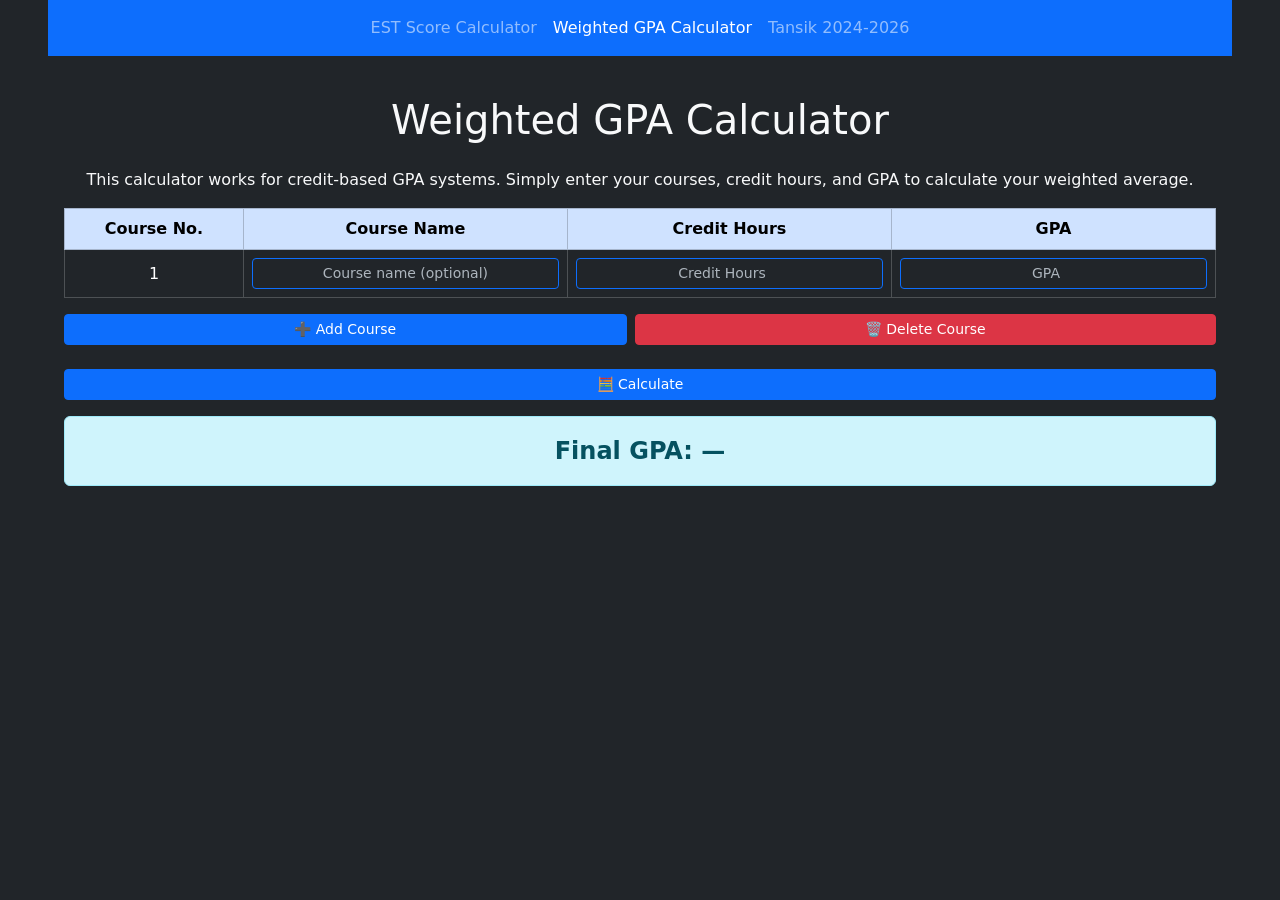
==== gpa/index.html @ 1e64132c "Update index.html" ====
<!doctype html>
<html lang="en">
  <head>
    <meta charset="UTF-8" />
    <meta
      name="description"
      content="Calculate your Weighted GPA with ease with this simple and fast calculator. Enter all your course grades and get your WGPA in one click."
    />
    <link rel="icon" href="data:," />
    <meta name="robots" content="index, follow" />
    <link rel="canonical" href="https://estcalculator.pages.dev/gpa" />
    <meta name="viewport" content="width=device-width, initial-scale=1" />
    <title>Weighted GPA Calculator</title>
    <link
      href="https://cdn.jsdelivr.net/npm/bootstrap@5.3.3/dist/css/bootstrap.min.css"
      rel="stylesheet"
    />
    <link href="style.css" rel="stylesheet" />
  </head>
  <body class="bg-dark text-light px-5">
    <nav class="navbar navbar-expand-lg navbar-dark bg-primary mb-4">
      <div class="container-fluid">
        <button
          class="navbar-toggler"
          type="button"
          data-bs-toggle="collapse"
          data-bs-target="#navbarNav"
          aria-controls="navbarNav"
          aria-expanded="false"
          aria-label="Toggle navigation"
        >
          <span class="navbar-toggler-icon"></span>
        </button>
        <div class="collapse navbar-collapse" id="navbarNav">
          <ul class="navbar-nav mx-auto">
            <li class="nav-item">
              <a class="nav-link" href="../index.html">EST Score Calculator</a>
            </li>
            <li class="nav-item">
              <a class="nav-link active" href="index.html"
                >Weighted GPA Calculator</a
              >
            </li>
            <li class="nav-item">
              <a class="nav-link" href="../tansik.html">Tansik 2024-2026</a>
            </li>
          </ul>
        </div>
      </div>
    </nav>
    <main>
      <div class="container-fluid p-3">
        <h1 class="mb-3 mb-md-4 text-center">Weighted GPA Calculator</h1>
        <p class="text-center mt-2">
          This calculator works for credit-based GPA systems. Simply enter your
          courses, credit hours, and GPA to calculate your weighted average.
        </p>
        <div class="table-responsive">
          <table
            class="table table-dark table-hover table-bordered align-middle text-center"
          >
            <thead class="table-primary text-dark">
              <tr>
                <th>Course No.</th>
                <th>Course Name</th>
                <th>Credit Hours</th>
                <th>GPA</th>
              </tr>
            </thead>
            <tbody id="tbody">
              <tr>
                <td>1</td>
                <td>
                  <input
                    type="text"
                    class="w-100 form-control form-control-sm bg-dark text-light border-primary text-center"
                    placeholder="Course name (optional)"
                  />
                </td>
                <td>
                  <input
                    type="number"
                    class="ch w-100 form-control form-control-sm bg-dark text-light border-primary text-center"
                    step="0.5"
                    min="0"
                    placeholder="Credit Hours"
                  />
                </td>
                <td>
                  <input
                    type="number"
                    class="gpa w-100 form-control form-control-sm bg-dark text-light border-primary text-center"
                    step="0.01"
                    min="0"
                    placeholder="GPA"
                  />
                </td>
              </tr>
            </tbody>
          </table>
          <div class="d-flex gap-2 mt-2 mt-md-3">
            <button id="addCourse" class="btn btn-primary btn-sm flex-fill">
              ➕ Add Course
            </button>
            <button id="deleteCourse" class="btn btn-danger btn-sm flex-fill">
              🗑️ Delete Course
            </button>
          </div>
          <br />
          <button id="calculate" class="btn btn-primary btn-sm w-100">
            🧮 Calculate
          </button>
        </div>
        <div id="result" class="alert alert-info text-center fw-bold fs-4 mt-3">
          Final GPA: —
        </div>
      </div>
    </main>
    <script src="https://cdn.jsdelivr.net/npm/bootstrap@5.3.3/dist/js/bootstrap.bundle.min.js"></script>
    <script src="script.js"></script>
  </body>
</html>
---- gpa/style.css ----
.form-control::placeholder {
    color: #adb5bd; /* Bootstrap gray */
    opacity: 1;
}

@media (max-width: 576px) {
    input.form-control-sm {
        height: 2.2rem;   /* slightly taller on phones */
        font-size: 1rem;  /* easier to read */
    }
}
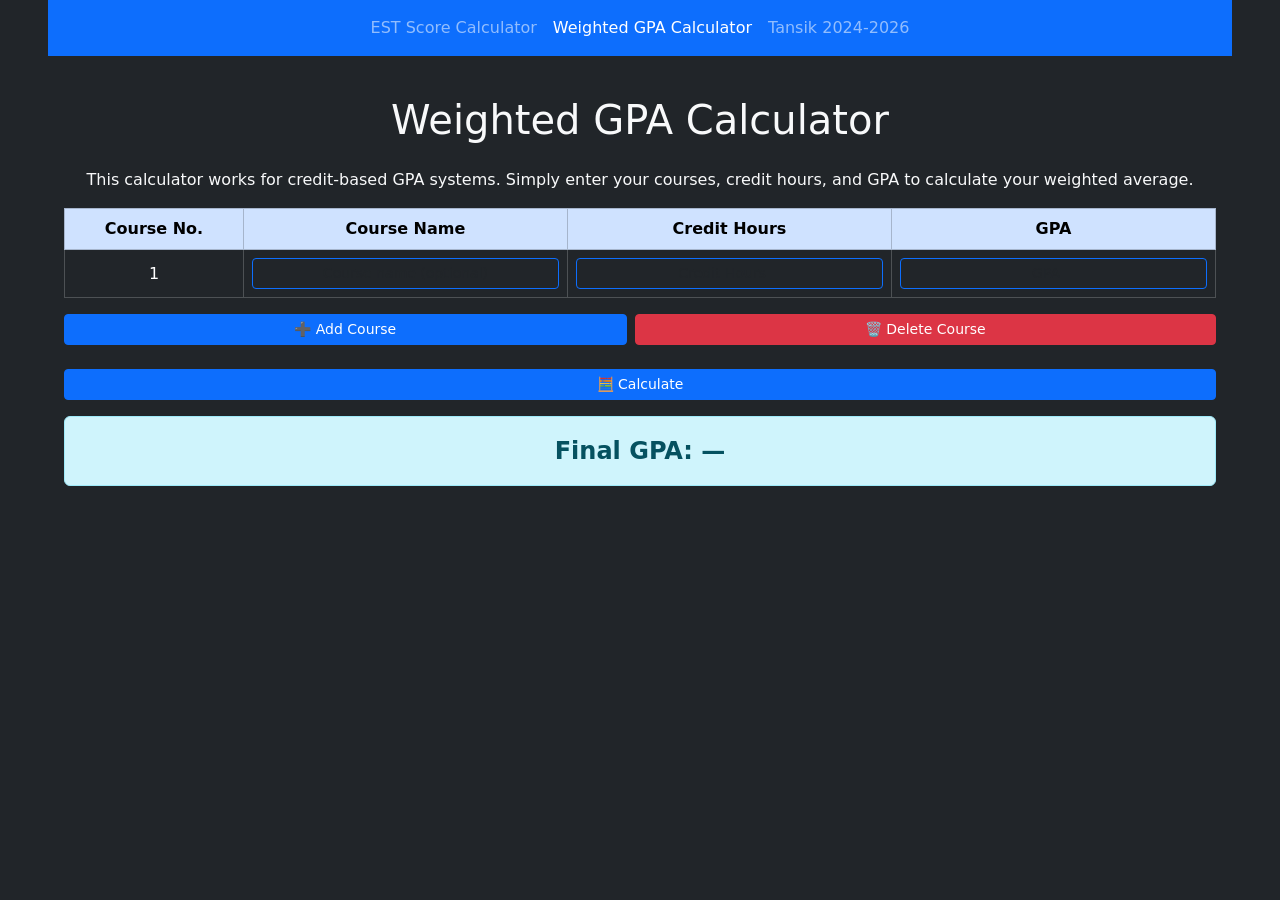
==== commit b97665b3: "Merge pull request #2 from Omar149/vercel/install-vercel-web-analytics-8rnho6 Install Vercel Web Ana" ====
--- a/gpa/index.html
+++ b/gpa/index.html
@@ -7,15 +7,25 @@
       content="Calculate your Weighted GPA with ease with this simple and fast calculator. Enter all your course grades and get your WGPA in one click."
     />
     <link rel="icon" href="data:," />
+    <script>
+      window.va = window.va || function () { (window.vaq = window.vaq || []).push(arguments); };
+    </script>
+    <script defer src="/_vercel/insights/script.js"></script>
+    <script>
+      window.si = window.si || function () { (window.siq = window.siq || []).push(arguments); };
+    </script>
+    <script defer src="/_vercel/speed-insights/script.js"></script>
     <meta name="robots" content="index, follow" />
-    <link rel="canonical" href="https://estcalculator.pages.dev/gpa" />
+    <link rel="canonical" href="https://estcalculator.vercel.app/gpa" />
     <meta name="viewport" content="width=device-width, initial-scale=1" />
     <title>Weighted GPA Calculator</title>
-    <link
-      href="https://cdn.jsdelivr.net/npm/bootstrap@5.3.3/dist/css/bootstrap.min.css"
-      rel="stylesheet"
-    />
+    <link href="https://cdn.jsdelivr.net/npm/bootstrap@5.3.3/dist/css/bootstrap.min.css" rel="stylesheet" />
     <link href="style.css" rel="stylesheet" />
+    <script>
+      if (window.location.hostname === "estcalculator.pages.dev") {
+        window.location.href = "https://estcalculator.vercel.app/gpa";
+      }
+    </script>
   </head>
   <body class="bg-dark text-light px-5">
     <nav class="navbar navbar-expand-lg navbar-dark bg-primary mb-4">
@@ -34,15 +44,13 @@
         <div class="collapse navbar-collapse" id="navbarNav">
           <ul class="navbar-nav mx-auto">
             <li class="nav-item">
-              <a class="nav-link" href="../index.html">EST Score Calculator</a>
+              <a class="nav-link" href="https://estcalculator.vercel.app">EST Score Calculator</a>
             </li>
             <li class="nav-item">
-              <a class="nav-link active" href="index.html"
-                >Weighted GPA Calculator</a
-              >
+              <a class="nav-link active" href="https://estcalculator.vercel.app/gpa">Weighted GPA Calculator</a>
             </li>
             <li class="nav-item">
-              <a class="nav-link" href="../tansik.html">Tansik 2024-2026</a>
+              <a class="nav-link" href="https://estcalculator.vercel.app/tansik">Tansik 2024-2026</a>
             </li>
           </ul>
         </div>
@@ -52,13 +60,11 @@
       <div class="container-fluid p-3">
         <h1 class="mb-3 mb-md-4 text-center">Weighted GPA Calculator</h1>
         <p class="text-center mt-2">
-          This calculator works for credit-based GPA systems. Simply enter your
-          courses, credit hours, and GPA to calculate your weighted average.
+          This calculator works for credit-based GPA systems. Simply enter your courses, credit hours, and GPA to
+          calculate your weighted average.
         </p>
         <div class="table-responsive">
-          <table
-            class="table table-dark table-hover table-bordered align-middle text-center"
-          >
+          <table class="table table-dark table-hover table-bordered align-middle text-center">
             <thead class="table-primary text-dark">
               <tr>
                 <th>Course No.</th>
@@ -99,21 +105,13 @@
             </tbody>
           </table>
           <div class="d-flex gap-2 mt-2 mt-md-3">
-            <button id="addCourse" class="btn btn-primary btn-sm flex-fill">
-              ➕ Add Course
-            </button>
-            <button id="deleteCourse" class="btn btn-danger btn-sm flex-fill">
-              🗑️ Delete Course
-            </button>
+            <button id="addCourse" class="btn btn-primary btn-sm flex-fill">➕ Add Course</button>
+            <button id="deleteCourse" class="btn btn-danger btn-sm flex-fill">🗑️ Delete Course</button>
           </div>
           <br />
-          <button id="calculate" class="btn btn-primary btn-sm w-100">
-            🧮 Calculate
-          </button>
+          <button id="calculate" class="btn btn-primary btn-sm w-100">🧮 Calculate</button>
         </div>
-        <div id="result" class="alert alert-info text-center fw-bold fs-4 mt-3">
-          Final GPA: —
-        </div>
+        <div id="result" class="alert alert-info text-center fw-bold fs-4 mt-3">Final GPA: —</div>
       </div>
     </main>
     <script src="https://cdn.jsdelivr.net/npm/bootstrap@5.3.3/dist/js/bootstrap.bundle.min.js"></script>
